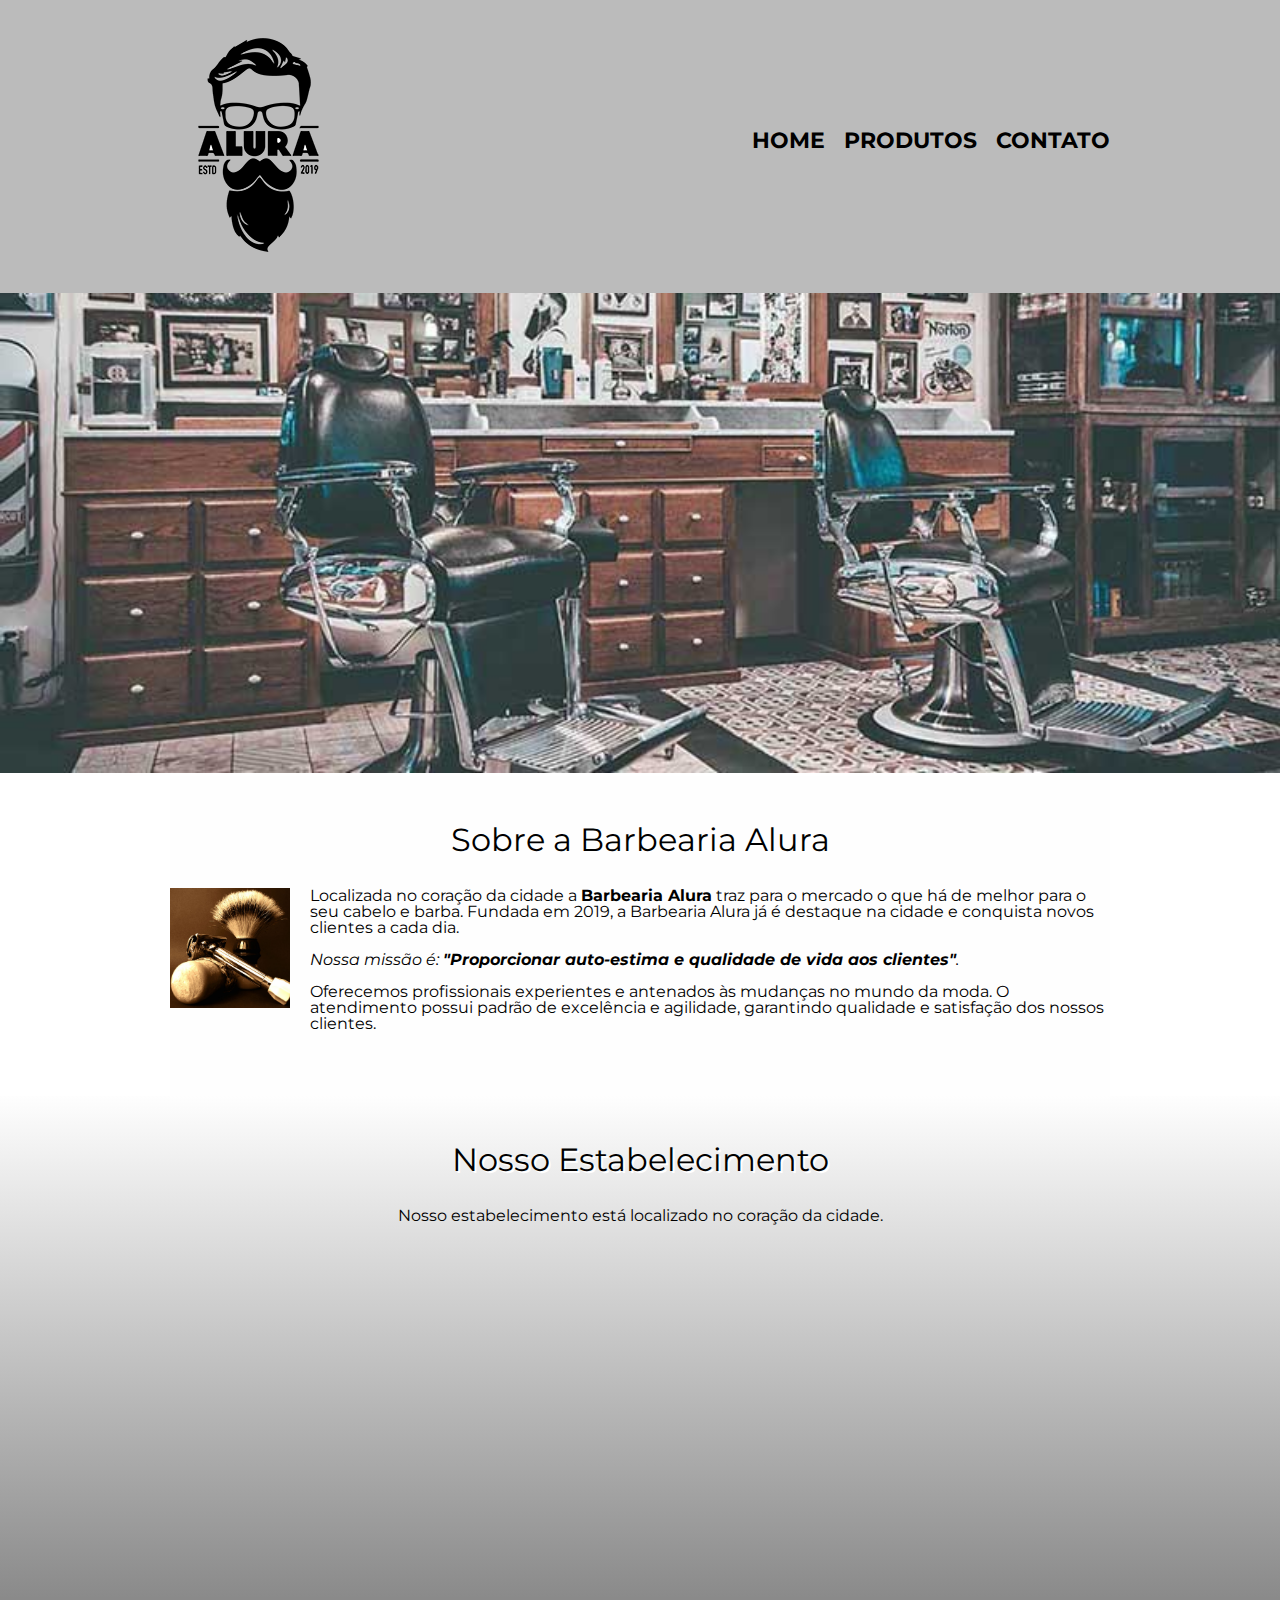
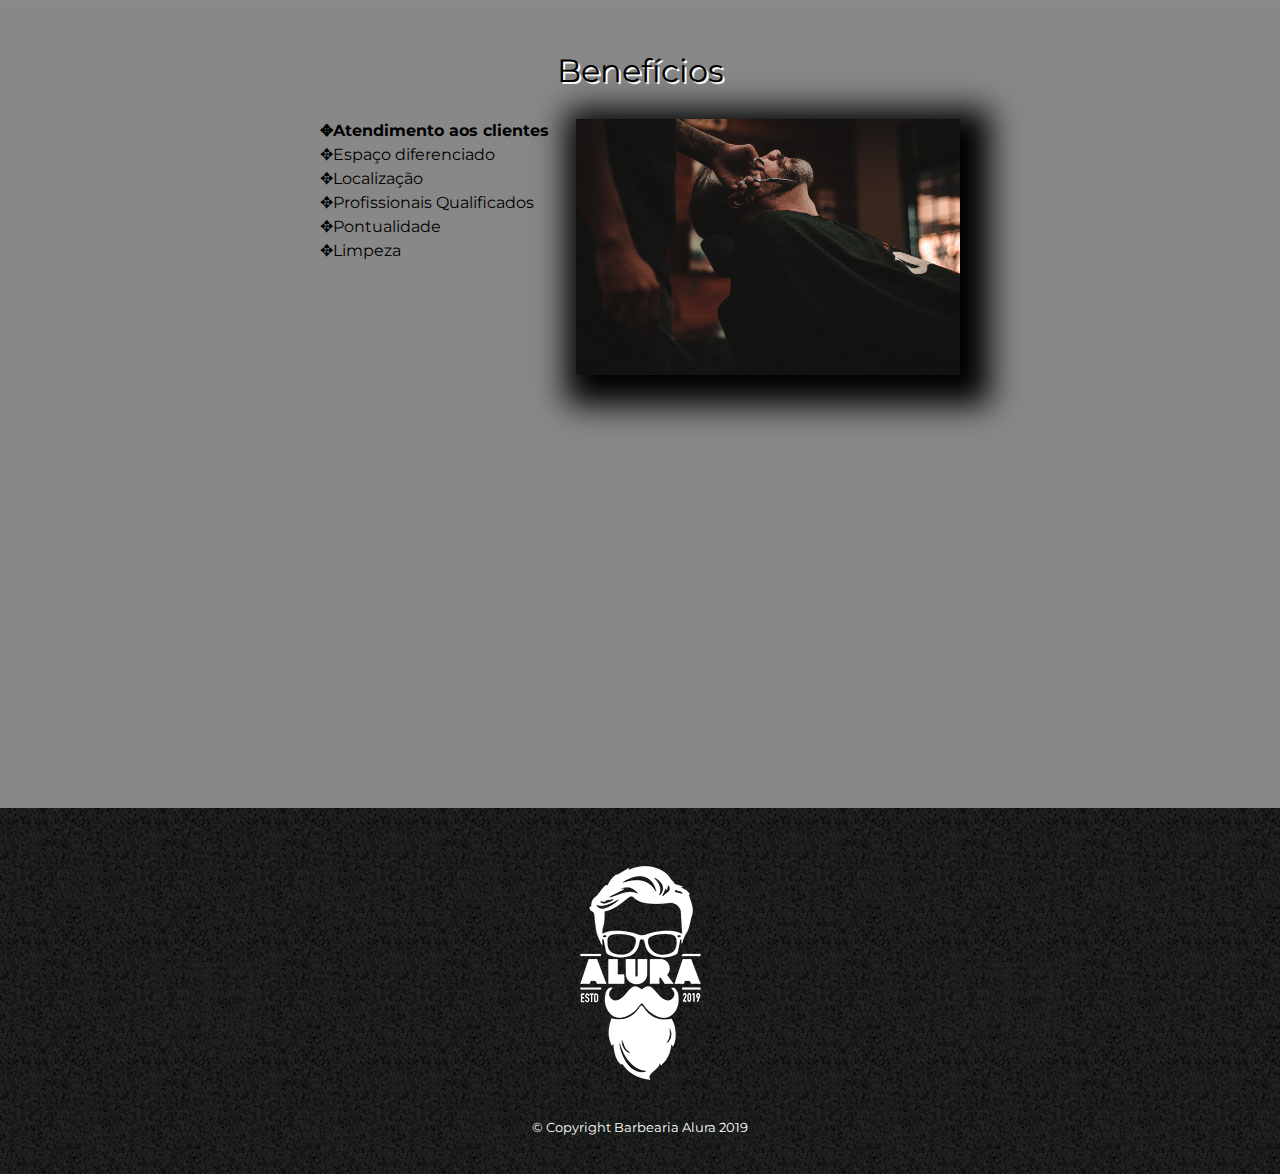
==== index.html @ 730aa62a "Add files via upload" ====
<!DOCTYPE html>
<html lang="pt-br">
	<head>
		<meta charset="UTF-8">
		<meta name="viewport" content="width-device-widht">

		<title>Barbearia Alura</title>
		
		<link rel="stylesheet" href="reset.css">
		<link rel="stylesheet" href="style.css">
		<link href="https://fonts.googleapis.com/css2?family=Montserrat&display=swap" rel="stylesheet">

	</head>

	<body>
		<header>
			<div class="caixa">
				<h1><img src="logo.png"></h1>
				<nav>
					<ul>
						<li><a href="index.html">Home</a></li>
						<li><a href="produtos.html">Produtos</a></li>
						<li><a href="contato.html">Contato</a></li>
					</ul>
				</nav>
			</div>
		</header>

		<img class="banner" src="banner.jpg">

		<main>
			<section class="principal">
				<h2 class="titulo-principal">Sobre a Barbearia Alura</h2>

				<img class="utensilios" src="utensilios.jpg" alt="Utensilios ce um barbeiro.">
	 
				<p>Localizada no coração da cidade a <strong>Barbearia Alura</strong> traz para o mercado o que há de melhor para o seu cabelo e barba. Fundada em 2019, a Barbearia Alura já é destaque na cidade e conquista novos clientes a cada dia.</p>

				<p id="missao"><em>Nossa missão é: <strong>"Proporcionar auto-estima e qualidade de vida aos clientes"</strong>.</em></p>

				<p>Oferecemos profissionais experientes e antenados às mudanças no mundo da moda. O atendimento possui padrão de excelência e agilidade, garantindo qualidade e satisfação dos nossos clientes.</p>
			</section>

			<section class="mapa">
				<h3  class="titulo-principal">Nosso Estabelecimento</h3>
				<p>Nosso estabelecimento está localizado no coração da cidade.</p>

				<div class="mapa-conteudo">
					<iframe src="https://www.google.com/maps/embed?pb=!1m18!1m12!1m3!1d3656.448598130879!2d-46.63465338507179!3d-23.588239368470376!2m3!1f0!2f0!3f0!3m2!1i1024!2i768!4f13.1!3m3!1m2!1s0x94ce5a2b2ed7f3a1%3A0xab35da2f5ca62674!2sCaelum%20-%20Escola%20de%20Tecnologia!5e0!3m2!1spt-BR!2sbr!4v1585774098169!5m2!1spt-BR!2sbr" width="100%" height="300" frameborder="0" style="border:0;" allowfullscreen="" aria-hidden="false" tabindex="0"></iframe>
				</div>

			</section>
			
			<section class="beneficios">
				<h3 class="titulo-principal">Benefícios</h3>

				<div class="conteudo-beneficios">
					<ul class="lista-beneficios">
						<li class="itens">Atendimento aos clientes</li>
						<li class="itens">Espaço diferenciado</li>
						<li class="itens">Localização </li>
						<li class="itens">Profissionais Qualificados</li>
						<li class="itens">Pontualidade</li>
						<li class="itens">Limpeza</li>
					</ul><img src="beneficios.jpg" class="imagem-beneficios">
				</div>
				
				<div class="video">
					<iframe width="100%" height="315" src="https://www.youtube.com/embed/wcVVXUV0YUY" frameborder="0" allow="accelerometer; autoplay; encrypted-media; gyroscope; picture-in-picture" allowfullscreen></iframe>
				</div>
			</section>
		</main>

		<footer>
			<img src="logo-branco.png">
			<p class="copyright">&copy; Copyright Barbearia Alura 2019</p>
		</footer>	
	</body>	
</html>
---- style.css ----
body {
	font-family:'Montserrat', sans-serif;
}

header {
	background: #BBBBBB;
	padding: 20px 0;
}

.caixa {
	position: relative;
	width: 940px;
	margin: 0 auto;
}

nav {
	position: absolute;
	top: 110px;
	right: 0;
}

nav li {
	display: inline;
	margin: 0 0 0 15px;
}

nav a{
	text-transform: uppercase;
	color: #000000;
	font-weight: bold;
	font-size: 22px;
	text-decoration: none;
}

nav a:hover {
	color: #CC7819;
	text-decoration: underline;
}

.produtos {
	width: 940px;
	margin: 0 auto;
	padding: 50px 0;
}

.produtos li {
	display: inline-block;
	text-align: center;
	width: 30%;
	vertical-align: top;
	margin: 0 1.5%;
	padding: 30px 20px;
	box-sizing: border-box;
	border: 2px solid #000000;
	border-radius: 10px;
}

.produtos li:hover {
	border-color: #CC7819;
}

.produtos li:active {
	border-color: #088C19;
}

.produtos li:hover h2 {
	font-size: 34px;
}

.produtos h2 {
	font-size: 30px;
	font-weight: bold;
}

.produto-descricao {
	font-size: 18px;
}

.produto-preco {
	font-size: 22px;
	font-weight: bold;
	margin-top: 10px;
}

footer {
	text-align: center;
	background: url("bg.jpg");
	padding: 40px 0;
}

.copyright {
	color: #FFFFFF;
	font-size: 13px;
	margin: 20px 0 0;
}

form {
	margin: 40px 0;
}

form label, form legend {
	display: block;
	font-size: 20px;
	margin: 0 0 10px;
}

.input-padrao {
	display: block;
	margin: 0 0 20px;
	padding: 10px 25px;
	width: 50%;
}

.checkbox {
	margin: 20px 0;
}

.enviar {
	width: 40%;
	padding: 15px 0;
	background: orange;
	color: white;
	font-weight: bold;
	font-size: 18px;
	border: none;
	border-radius: 5px;
	transition: 1s all;
	cursor: pointer;
}

.enviar:hover {
	background: darkorange;
	transform: scale(1.2);
}

table {
	margin: 20px 0 40px;
}

thead {
	background: #555555;
	color: white;
	font-weight: bold;
}

td , th {
	border: 1px solid black;
	padding: 8px 15px; 
}

/* CSS da página Inicial */
.banner {
	width: 100%;
}

.titulo-principal {
	text-align: center;
	font-size: 2em;
	margin: 0 0 1em;
	clear: left;
	text-shadow: 2px 2px white;
}

.principal {
	padding: 3em 0;
	background: #FEFEFE;
	width: 940px;
	margin: 0 auto;
}

.principal p {
	margin: 0 0 1em;
}

.principal strong {
	font-weight: bold;
}

.principal em {
	font-style: italic;
}

.utensilios {
	width: 120px;
	float: left;
	margin: 0 20px 20px 0;
}

.mapa {
	padding: 3em 0;
	background:linear-gradient(#FEFEFE, #888888);
}

.mapa-conteudo {
	width: 940px;
	margin: 0 auto;
}

.mapa p {
	margin: 0 0 2em;
	text-align: center;
}

.beneficios {
	padding: 3em 0;
	background: #888888;
}

.conteudo-beneficios {
	width: 640px;
	margin: 0 auto;
}

.lista-beneficios {
	width: 40%;
	display: inline-block;
	vertical-align: top;
}

.itens {
	line-height: 1.5;
}

.itens:first-child {
	font-weight: bold;
}

.itens:before {
	content: "✥";
}

.imagem-beneficios {
	width: 60%;
	opacity: 1;
	transition: 400ms;
	box-shadow: 10px 10px 30px 20px #000000;  
}

.imagem-beneficios:hover {
	opacity: 0.3;
}

.video {
	width: 560px;
	margin: 2em auto;
}

@media screen and(max-width: 480px) {
	.caixa, .principal, .conteudo-beneficios, .mapa-conteudo, .video {
		width: auto;
	}

	h1 {
		text-align: center;
	}

	nav {
		position: static;
	}

	.lista-beneficios, .imagem-beneficios {
		width: 100%;
	}
}
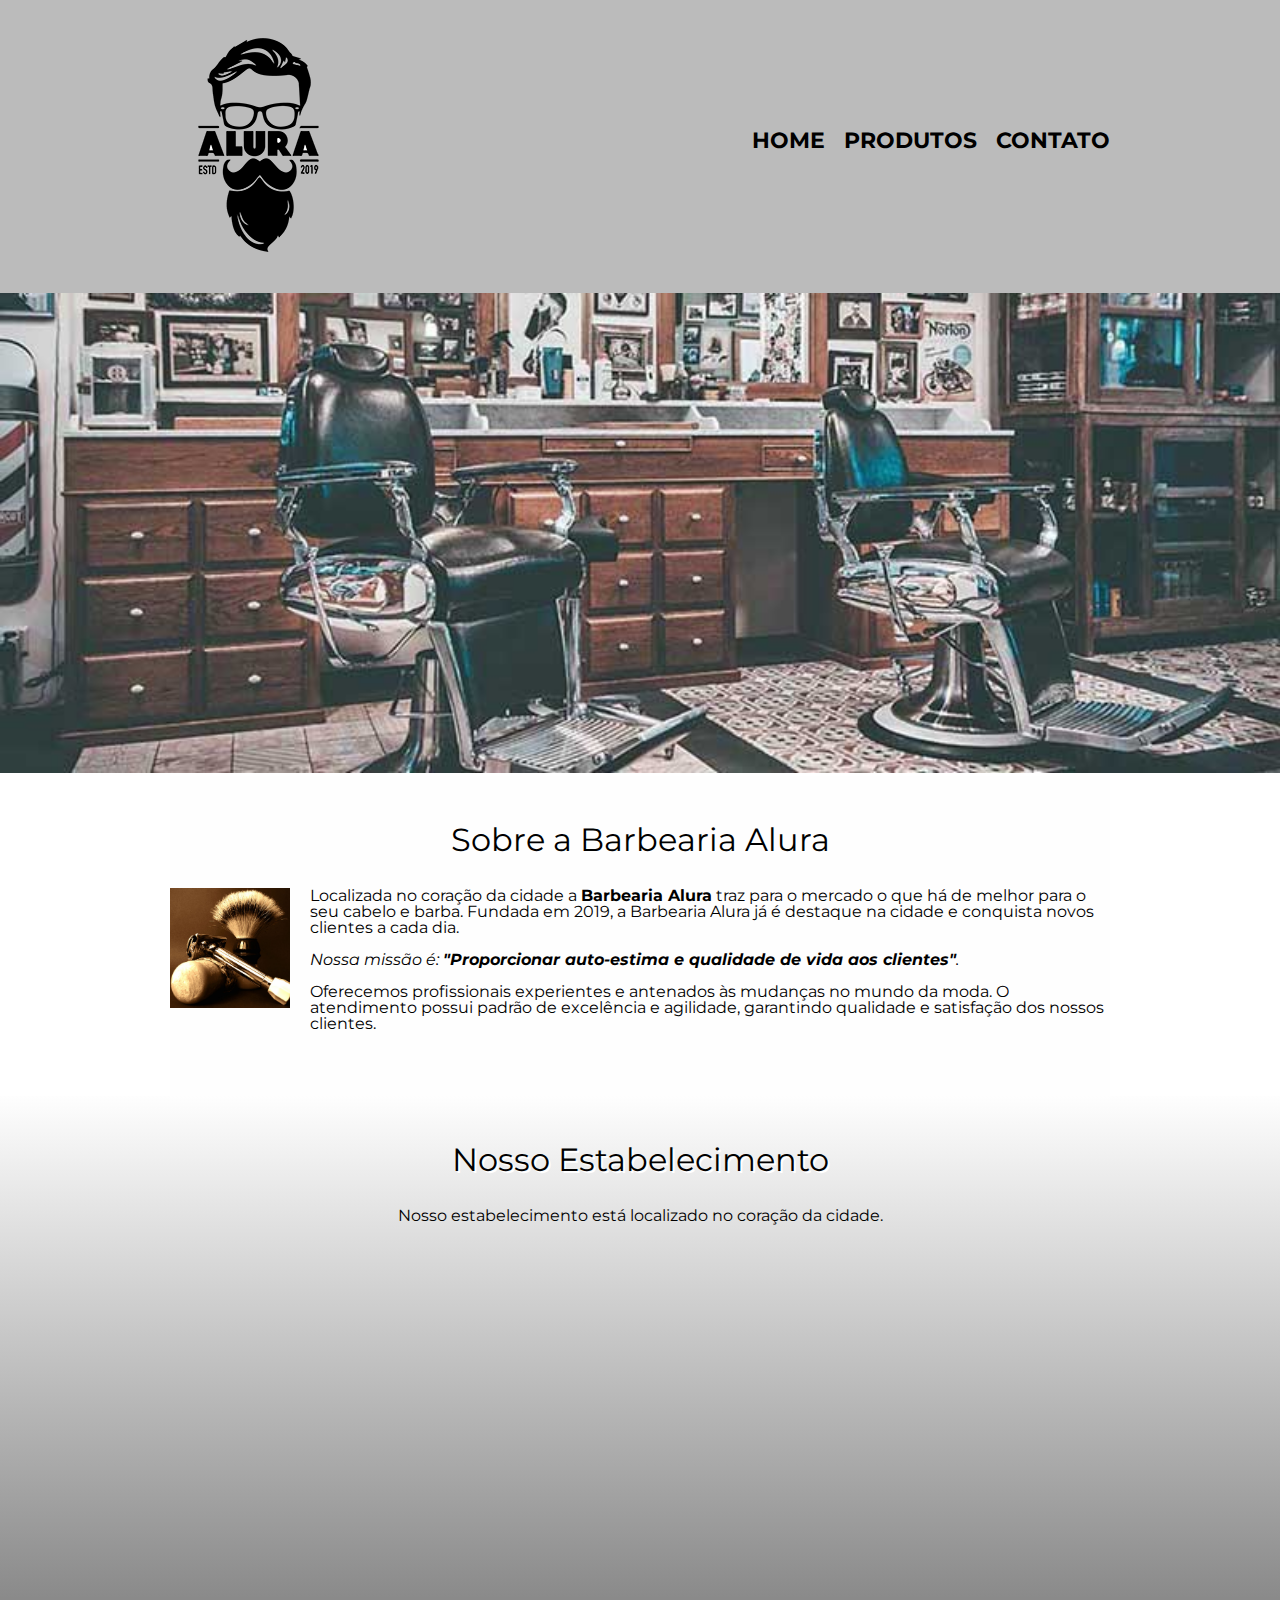
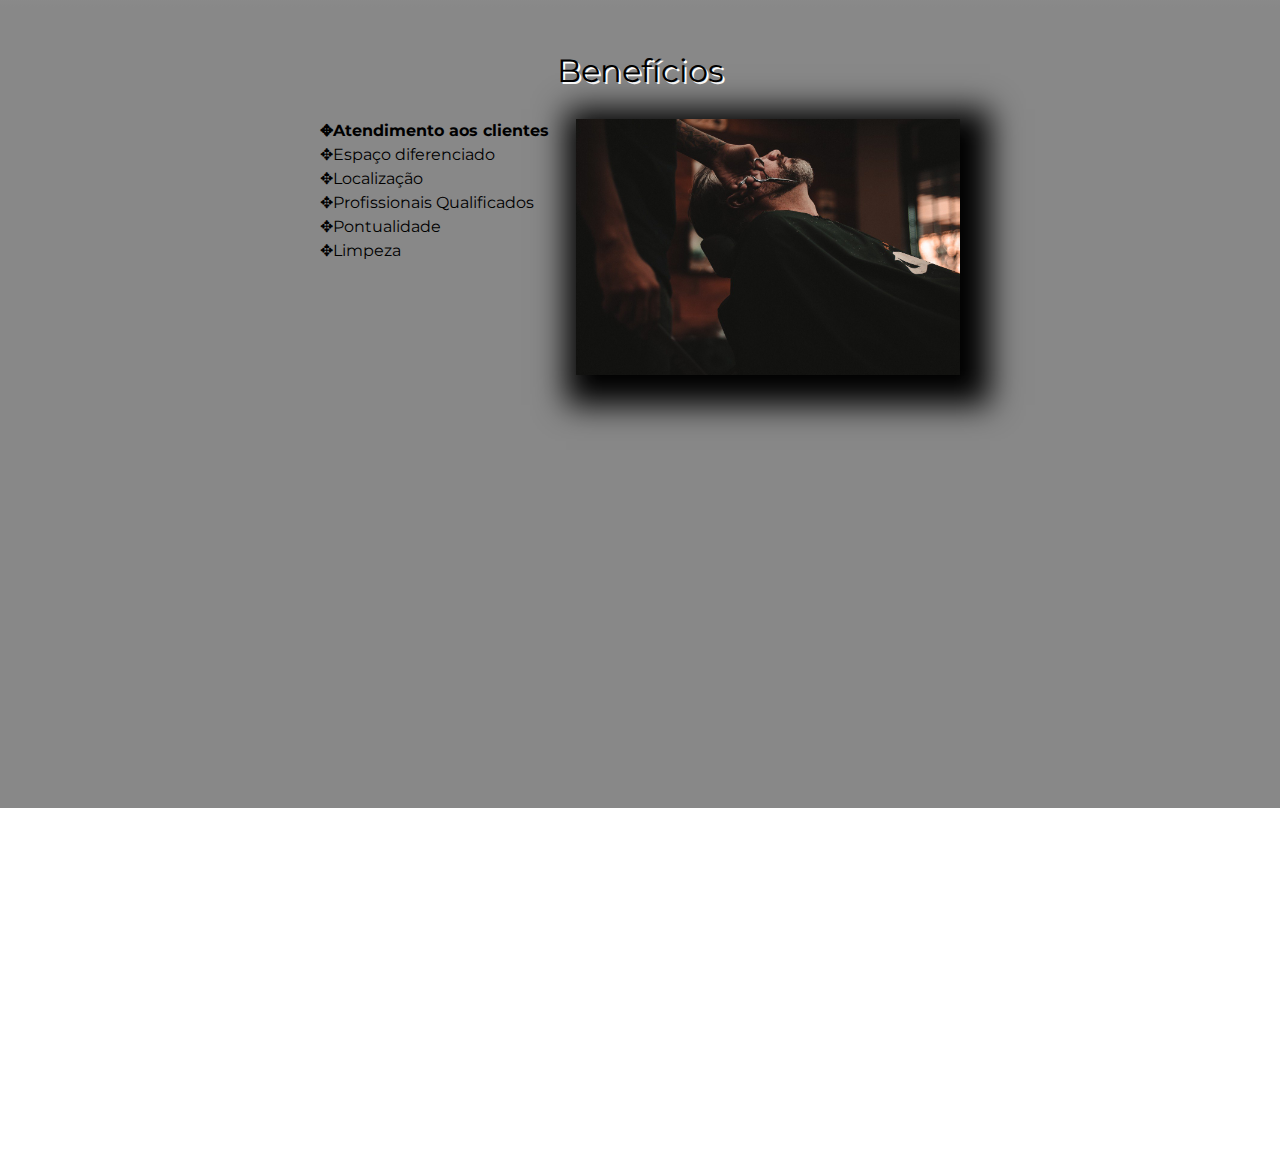
==== commit 1d6febf3: "Add files via upload" ====
--- a/index.html
+++ b/index.html
@@ -6,8 +6,8 @@
 
 		<title>Barbearia Alura</title>
 		
-		<link rel="stylesheet" href="reset.css">
-		<link rel="stylesheet" href="style.css">
+		<link rel="stylesheet" href="css/reset.css">
+		<link rel="stylesheet" href="css/style.css">
 		<link href="https://fonts.googleapis.com/css2?family=Montserrat&display=swap" rel="stylesheet">
 
 	</head>
@@ -15,7 +15,7 @@
 	<body>
 		<header>
 			<div class="caixa">
-				<h1><img src="logo.png"></h1>
+				<h1><img src="img/logo.png"></h1>
 				<nav>
 					<ul>
 						<li><a href="index.html">Home</a></li>
@@ -26,13 +26,13 @@
 			</div>
 		</header>
 
-		<img class="banner" src="banner.jpg">
+		<img class="banner" src="img/banner.jpg">
 
 		<main>
 			<section class="principal">
 				<h2 class="titulo-principal">Sobre a Barbearia Alura</h2>
 
-				<img class="utensilios" src="utensilios.jpg" alt="Utensilios ce um barbeiro.">
+				<img class="utensilios" src="img/utensilios.jpg" alt="Utensilios ce um barbeiro.">
 	 
 				<p>Localizada no coração da cidade a <strong>Barbearia Alura</strong> traz para o mercado o que há de melhor para o seu cabelo e barba. Fundada em 2019, a Barbearia Alura já é destaque na cidade e conquista novos clientes a cada dia.</p>
 
@@ -62,7 +62,7 @@
 						<li class="itens">Profissionais Qualificados</li>
 						<li class="itens">Pontualidade</li>
 						<li class="itens">Limpeza</li>
-					</ul><img src="beneficios.jpg" class="imagem-beneficios">
+					</ul><img src="img/beneficios.jpg" class="imagem-beneficios">
 				</div>
 				
 				<div class="video">
@@ -72,7 +72,7 @@
 		</main>
 
 		<footer>
-			<img src="logo-branco.png">
+			<img src="img/logo-branco.png">
 			<p class="copyright">&copy; Copyright Barbearia Alura 2019</p>
 		</footer>	
 	</body>	
--- a/css/style.css
+++ b/css/style.css
@@ -0,0 +1,264 @@
+body {
+	font-family:'Montserrat', sans-serif;
+}
+
+header {
+	background: #BBBBBB;
+	padding: 20px 0;
+}
+
+.caixa {
+	position: relative;
+	width: 940px;
+	margin: 0 auto;
+}
+
+nav {
+	position: absolute;
+	top: 110px;
+	right: 0;
+}
+
+nav li {
+	display: inline;
+	margin: 0 0 0 15px;
+}
+
+nav a{
+	text-transform: uppercase;
+	color: #000000;
+	font-weight: bold;
+	font-size: 22px;
+	text-decoration: none;
+}
+
+nav a:hover {
+	color: #CC7819;
+	text-decoration: underline;
+}
+
+.produtos {
+	width: 940px;
+	margin: 0 auto;
+	padding: 50px 0;
+}
+
+.produtos li {
+	display: inline-block;
+	text-align: center;
+	width: 30%;
+	vertical-align: top;
+	margin: 0 1.5%;
+	padding: 30px 20px;
+	box-sizing: border-box;
+	border: 2px solid #000000;
+	border-radius: 10px;
+}
+
+.produtos li:hover {
+	border-color: #CC7819;
+}
+
+.produtos li:active {
+	border-color: #088C19;
+}
+
+.produtos li:hover h2 {
+	font-size: 34px;
+}
+
+.produtos h2 {
+	font-size: 30px;
+	font-weight: bold;
+}
+
+.produto-descricao {
+	font-size: 18px;
+}
+
+.produto-preco {
+	font-size: 22px;
+	font-weight: bold;
+	margin-top: 10px;
+}
+
+footer {
+	text-align: center;
+	background: url("bg.jpg");
+	padding: 40px 0;
+}
+
+.copyright {
+	color: #FFFFFF;
+	font-size: 13px;
+	margin: 20px 0 0;
+}
+
+form {
+	margin: 40px 0;
+}
+
+form label, form legend {
+	display: block;
+	font-size: 20px;
+	margin: 0 0 10px;
+}
+
+.input-padrao {
+	display: block;
+	margin: 0 0 20px;
+	padding: 10px 25px;
+	width: 50%;
+}
+
+.checkbox {
+	margin: 20px 0;
+}
+
+.enviar {
+	width: 40%;
+	padding: 15px 0;
+	background: orange;
+	color: white;
+	font-weight: bold;
+	font-size: 18px;
+	border: none;
+	border-radius: 5px;
+	transition: 1s all;
+	cursor: pointer;
+}
+
+.enviar:hover {
+	background: darkorange;
+	transform: scale(1.2);
+}
+
+table {
+	margin: 20px 0 40px;
+}
+
+thead {
+	background: #555555;
+	color: white;
+	font-weight: bold;
+}
+
+td , th {
+	border: 1px solid black;
+	padding: 8px 15px; 
+}
+
+/* CSS da página Inicial */
+.banner {
+	width: 100%;
+}
+
+.titulo-principal {
+	text-align: center;
+	font-size: 2em;
+	margin: 0 0 1em;
+	clear: left;
+	text-shadow: 2px 2px white;
+}
+
+.principal {
+	padding: 3em 0;
+	background: #FEFEFE;
+	width: 940px;
+	margin: 0 auto;
+}
+
+.principal p {
+	margin: 0 0 1em;
+}
+
+.principal strong {
+	font-weight: bold;
+}
+
+.principal em {
+	font-style: italic;
+}
+
+.utensilios {
+	width: 120px;
+	float: left;
+	margin: 0 20px 20px 0;
+}
+
+.mapa {
+	padding: 3em 0;
+	background:linear-gradient(#FEFEFE, #888888);
+}
+
+.mapa-conteudo {
+	width: 940px;
+	margin: 0 auto;
+}
+
+.mapa p {
+	margin: 0 0 2em;
+	text-align: center;
+}
+
+.beneficios {
+	padding: 3em 0;
+	background: #888888;
+}
+
+.conteudo-beneficios {
+	width: 640px;
+	margin: 0 auto;
+}
+
+.lista-beneficios {
+	width: 40%;
+	display: inline-block;
+	vertical-align: top;
+}
+
+.itens {
+	line-height: 1.5;
+}
+
+.itens:first-child {
+	font-weight: bold;
+}
+
+.itens:before {
+	content: "✥";
+}
+
+.imagem-beneficios {
+	width: 60%;
+	opacity: 1;
+	transition: 400ms;
+	box-shadow: 10px 10px 30px 20px #000000;  
+}
+
+.imagem-beneficios:hover {
+	opacity: 0.3;
+}
+
+.video {
+	width: 560px;
+	margin: 2em auto;
+}
+
+@media screen and(max-width: 480px) {
+	.caixa, .principal, .conteudo-beneficios, .mapa-conteudo, .video {
+		width: auto;
+	}
+
+	h1 {
+		text-align: center;
+	}
+
+	nav {
+		position: static;
+	}
+
+	.lista-beneficios, .imagem-beneficios {
+		width: 100%;
+	}
+}